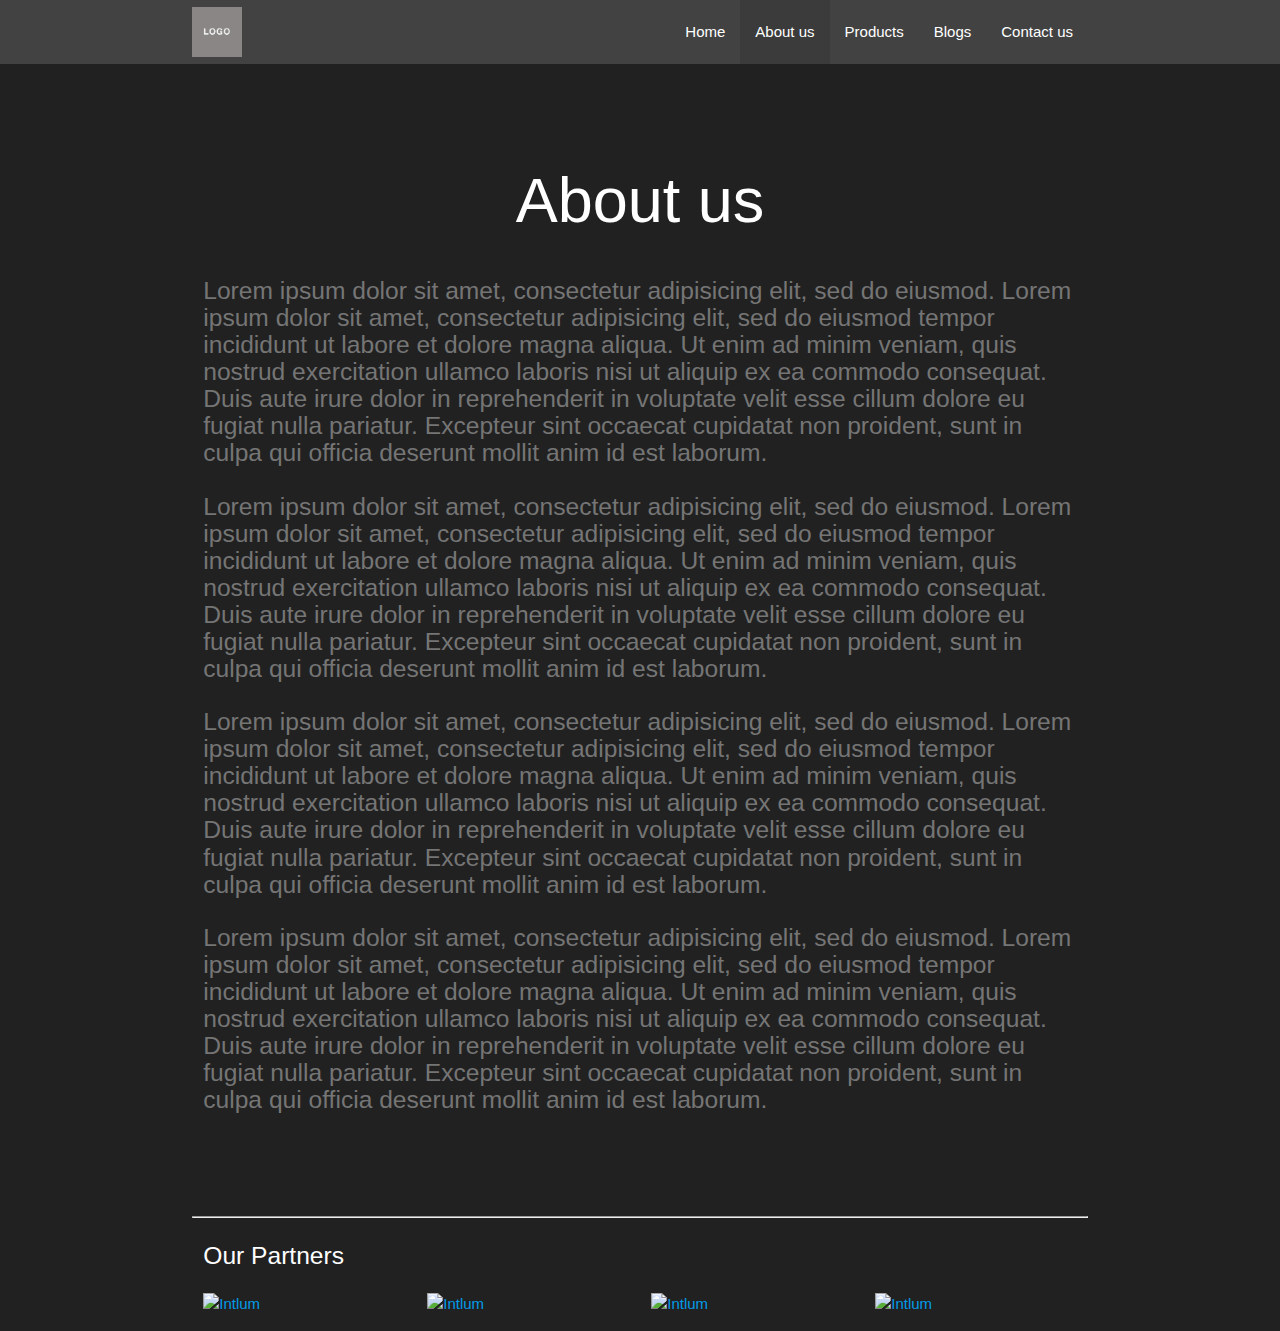
==== about-us.html @ 64373513 "First push" ====
<!DOCTYPE html>
<html lang="en">
  <head>
    <meta http-equiv="Content-Type" content="text/html; charset=UTF-8" />
    <meta
      name="viewport"
      content="width=device-width, initial-scale=1, maximum-scale=1.0"
    />
    <title>Silizium Circuits | About us</title>

    <!-- CSS  -->
    <link
      href="https://fonts.googleapis.com/icon?family=Material+Icons"
      rel="stylesheet"
    />
    <link
      href="css/materialize.min.css"
      type="text/css"
      rel="stylesheet"
      media="screen,projection"
    />
    <link
      href="css/style.css"
      type="text/css"
      rel="stylesheet"
      media="screen,projection"
    />
  </head>
  <body class="grey darken-4">
    <nav class="grey darken-3" role="navigation">
      <div class="nav-wrapper container">
        <a id="logo-container" href="index.html" class="brand-logo">
          <img class="brand-logo-image" src="images/logo.png" alt="Intlum" />
        </a>
        <ul class="right hide-on-med-and-down">
          <li><a href="index.html">Home</a></li>
          <li class="active"><a href="about-us.html">About us</a></li>
          <li><a href="products.html">Products</a></li>
          <li><a href="blogs.html">Blogs</a></li>
          <li><a href="contact-us.html">Contact us</a></li>
        </ul>

        <ul id="nav-mobile" class="sidenav grey darken-3">
          <li><a class=" white-text " href="index.html">Home</a></li>
          <li class="active">
            <a class=" white-text " href="about-us.html">About us</a>
          </li>
          <li><a class=" white-text " href="products.html">Products</a></li>
          <li><a class=" white-text " href="blogs.html">Blogs</a></li>
          <li><a class=" white-text " href="contact-us.html">Contact us</a></li>
        </ul>
        <a href="#" data-target="nav-mobile" class="sidenav-trigger"
          ><i class="material-icons">menu</i></a
        >
      </div>
    </nav>
    <div class="section no-pad-bot grey darken-4" id="index-banner">
      <div class="container">
        <br /><br />
        <h1 class="header center white-text ">About us</h1>
        <div class="row">
          <h5 class="header col s12 light grey-text text-darken-1 left-align">
            Lorem ipsum dolor sit amet, consectetur adipisicing elit, sed do
            eiusmod. Lorem ipsum dolor sit amet, consectetur adipisicing elit,
            sed do eiusmod tempor incididunt ut labore et dolore magna aliqua.
            Ut enim ad minim veniam, quis nostrud exercitation ullamco laboris
            nisi ut aliquip ex ea commodo consequat. Duis aute irure dolor in
            reprehenderit in voluptate velit esse cillum dolore eu fugiat nulla
            pariatur. Excepteur sint occaecat cupidatat non proident, sunt in
            culpa qui officia deserunt mollit anim id est laborum.
          </h5>
          <h5 class="header col s12 light grey-text text-darken-1 left-align">
            Lorem ipsum dolor sit amet, consectetur adipisicing elit, sed do
            eiusmod. Lorem ipsum dolor sit amet, consectetur adipisicing elit,
            sed do eiusmod tempor incididunt ut labore et dolore magna aliqua.
            Ut enim ad minim veniam, quis nostrud exercitation ullamco laboris
            nisi ut aliquip ex ea commodo consequat. Duis aute irure dolor in
            reprehenderit in voluptate velit esse cillum dolore eu fugiat nulla
            pariatur. Excepteur sint occaecat cupidatat non proident, sunt in
            culpa qui officia deserunt mollit anim id est laborum.
          </h5>
          <h5 class="header col s12 light grey-text text-darken-1 left-align">
            Lorem ipsum dolor sit amet, consectetur adipisicing elit, sed do
            eiusmod. Lorem ipsum dolor sit amet, consectetur adipisicing elit,
            sed do eiusmod tempor incididunt ut labore et dolore magna aliqua.
            Ut enim ad minim veniam, quis nostrud exercitation ullamco laboris
            nisi ut aliquip ex ea commodo consequat. Duis aute irure dolor in
            reprehenderit in voluptate velit esse cillum dolore eu fugiat nulla
            pariatur. Excepteur sint occaecat cupidatat non proident, sunt in
            culpa qui officia deserunt mollit anim id est laborum.
          </h5>
          <h5 class="header col s12 light grey-text text-darken-1 left-align">
            Lorem ipsum dolor sit amet, consectetur adipisicing elit, sed do
            eiusmod. Lorem ipsum dolor sit amet, consectetur adipisicing elit,
            sed do eiusmod tempor incididunt ut labore et dolore magna aliqua.
            Ut enim ad minim veniam, quis nostrud exercitation ullamco laboris
            nisi ut aliquip ex ea commodo consequat. Duis aute irure dolor in
            reprehenderit in voluptate velit esse cillum dolore eu fugiat nulla
            pariatur. Excepteur sint occaecat cupidatat non proident, sunt in
            culpa qui officia deserunt mollit anim id est laborum.
          </h5>
        </div>
        <br /><br />
      </div>
    </div>

    <footer class="page-footer grey darken-4">
      <div class="container">
        <hr />
        <div class="row no-margin-bottom">
          <div class="col s12">
            <h5 class="white-text">Our Partners</h5>
          </div>
          <div class="col s6 m3">
            <a
              href="https://www.intlum.com/"
              alt="Intlum"
              target="_blank"
              rel="noopener"
            >
              <img
                class="partner-logo"
                src="https://i.postimg.cc/qvNNYx32/intlum.png"
                alt="Intlum"
              />
            </a>
          </div>
          <div class="col s6 m3">
            <a
              href="https://www.intlum.com/"
              alt="Intlum"
              target="_blank"
              rel="noopener"
            >
              <img
                class="partner-logo"
                src="https://i.postimg.cc/qvNNYx32/intlum.png"
                alt="Intlum"
              />
            </a>
          </div>
          <div class="col s6 m3">
            <a
              href="https://www.intlum.com/"
              alt="Intlum"
              target="_blank"
              rel="noopener"
            >
              <img
                class="partner-logo"
                src="https://i.postimg.cc/qvNNYx32/intlum.png"
                alt="Intlum"
              />
            </a>
          </div>
          <div class="col s6 m3">
            <a
              href="https://www.intlum.com/"
              alt="Intlum"
              target="_blank"
              rel="noopener"
            >
              <img
                class="partner-logo"
                src="https://i.postimg.cc/qvNNYx32/intlum.png"
                alt="Intlum"
              />
            </a>
          </div>
        </div>
      </div>
    </footer>

    <!--  Scripts-->
    <script src="https://code.jquery.com/jquery-2.1.1.min.js"></script>
    <script src="js/materialize.min.js"></script>
    <script src="js/init.js"></script>
  </body>
</html>
---- css/style.css ----
/* Custom Stylesheet */
/**
 * Use this file to override Materialize files so you can update
 * the core Materialize files in the future
 *
 * Made By MaterializeCSS.com
 */

.icon-block {
  padding: 0 15px;
}
.icon-block .material-icons {
  font-size: inherit;
}

.no-margin-bottom {
  margin-bottom: 0;
}

.partner-logo {
  max-width: 150px;
  margin: 15px 0;
}

.brand-logo-image {
  width: 50px;
  margin-top: 7px;
}

.carousel .indicators {
}

.text-reflect,
.text-reflect:before,
.text-reflect:after {
  position: relative;
}

.reflection-text {
}
.reflection-text::before {
  content: "Silizium Circuits";
  top: 95px;
  transform: scale(1, -1);
  backface-visibility: visible;
  z-index: 1;
}
.reflection-text::after {
  content: "";
  display: block;
  top: -10px;
  left: 0;
  width: 100%;
  height: 60px;
  z-index: 2;
}
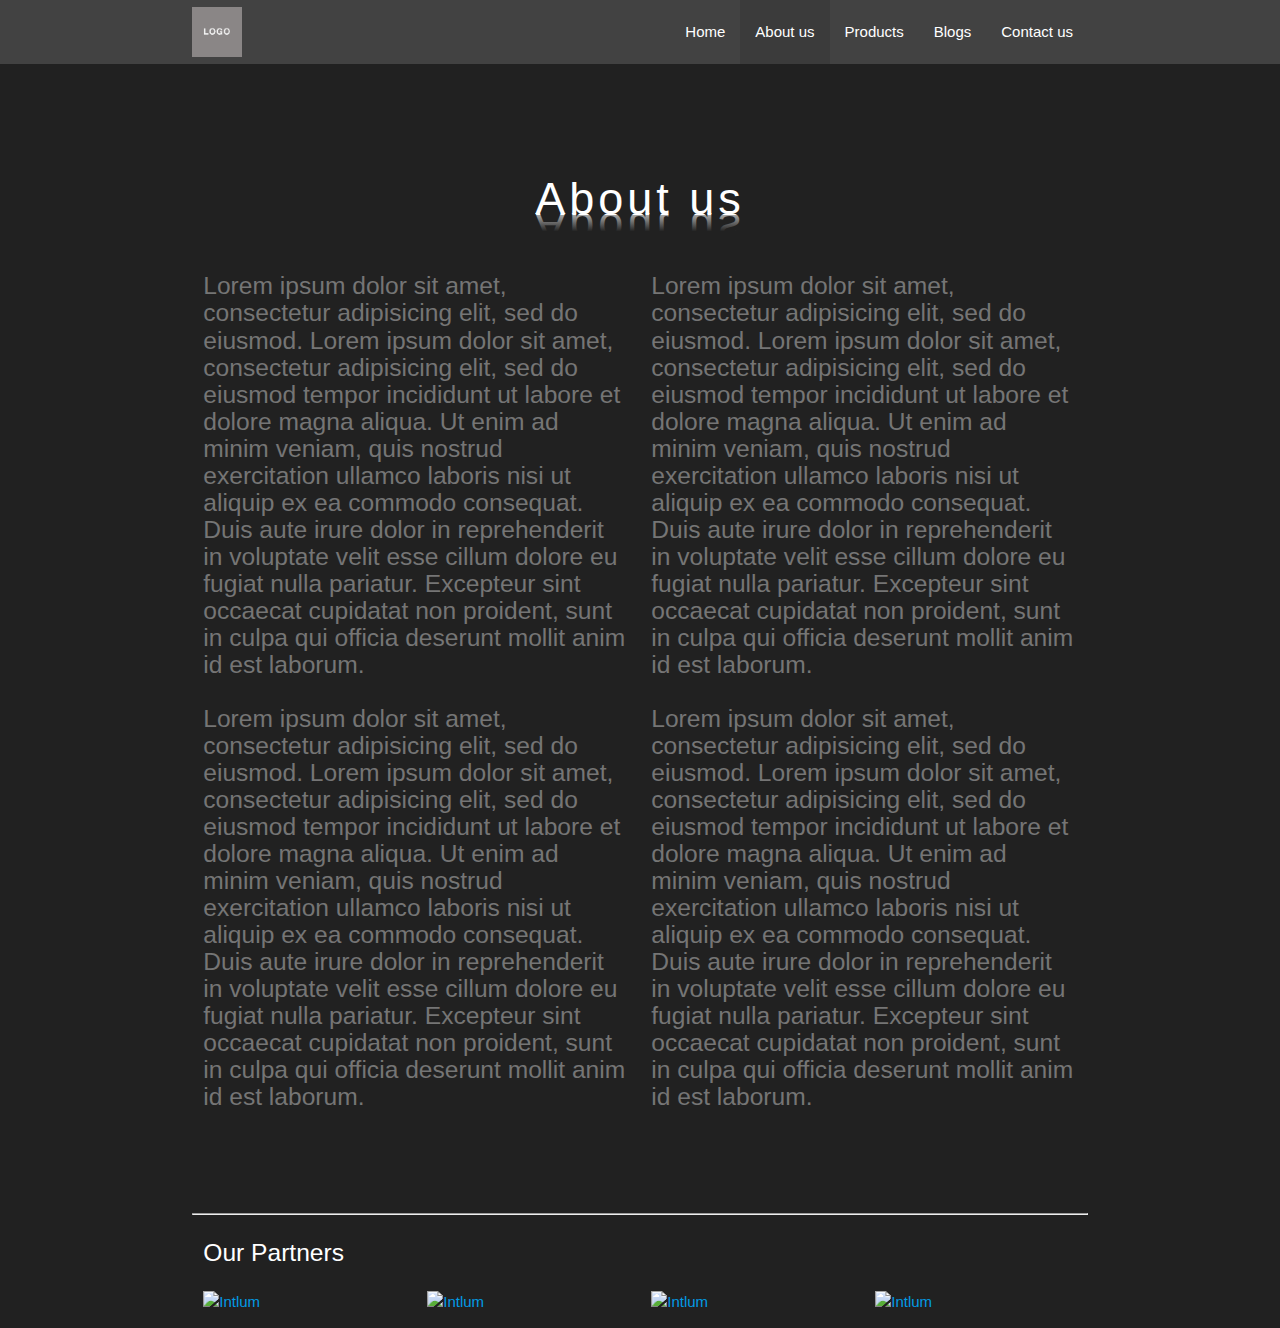
==== commit d3a982cd: "Updated wrt feedback" ====
--- a/about-us.html
+++ b/about-us.html
@@ -57,9 +57,11 @@
     <div class="section no-pad-bot grey darken-4" id="index-banner">
       <div class="container">
         <br /><br />
-        <h1 class="header center white-text ">About us</h1>
+        <h1 class="text-reflect about-us">About us</h1>
         <div class="row">
-          <h5 class="header col s12 light grey-text text-darken-1 left-align">
+          <h5
+            class="header col s12 m6 light grey-text text-darken-1 left-align"
+          >
             Lorem ipsum dolor sit amet, consectetur adipisicing elit, sed do
             eiusmod. Lorem ipsum dolor sit amet, consectetur adipisicing elit,
             sed do eiusmod tempor incididunt ut labore et dolore magna aliqua.
@@ -69,7 +71,9 @@
             pariatur. Excepteur sint occaecat cupidatat non proident, sunt in
             culpa qui officia deserunt mollit anim id est laborum.
           </h5>
-          <h5 class="header col s12 light grey-text text-darken-1 left-align">
+          <h5
+            class="header col s12 m6 light grey-text text-darken-1 left-align"
+          >
             Lorem ipsum dolor sit amet, consectetur adipisicing elit, sed do
             eiusmod. Lorem ipsum dolor sit amet, consectetur adipisicing elit,
             sed do eiusmod tempor incididunt ut labore et dolore magna aliqua.
@@ -79,7 +83,9 @@
             pariatur. Excepteur sint occaecat cupidatat non proident, sunt in
             culpa qui officia deserunt mollit anim id est laborum.
           </h5>
-          <h5 class="header col s12 light grey-text text-darken-1 left-align">
+          <h5
+            class="header col s12 m6 light grey-text text-darken-1 left-align"
+          >
             Lorem ipsum dolor sit amet, consectetur adipisicing elit, sed do
             eiusmod. Lorem ipsum dolor sit amet, consectetur adipisicing elit,
             sed do eiusmod tempor incididunt ut labore et dolore magna aliqua.
@@ -89,7 +95,9 @@
             pariatur. Excepteur sint occaecat cupidatat non proident, sunt in
             culpa qui officia deserunt mollit anim id est laborum.
           </h5>
-          <h5 class="header col s12 light grey-text text-darken-1 left-align">
+          <h5
+            class="header col s12 m6 light grey-text text-darken-1 left-align"
+          >
             Lorem ipsum dolor sit amet, consectetur adipisicing elit, sed do
             eiusmod. Lorem ipsum dolor sit amet, consectetur adipisicing elit,
             sed do eiusmod tempor incididunt ut labore et dolore magna aliqua.
--- a/css/style.css
+++ b/css/style.css
@@ -5,6 +5,15 @@
  *
  * Made By MaterializeCSS.com
  */
+
+body {
+  font-family: "Helvetica Neue", "Arial";
+}
+
+h5,
+a {
+  font-weight: lighter;
+}
 
 .icon-block {
   padding: 0 15px;
@@ -30,27 +39,70 @@
 .carousel .indicators {
 }
 
+/* TEXT-REFLECT CSS */
+
+.text-reflect,
+.text-reflect:before,
+.text-reflect {
+  display: block;
+  margin: 0;
+  padding: 0;
+}
+
 .text-reflect,
 .text-reflect:before,
 .text-reflect:after {
   position: relative;
 }
 
-.reflection-text {
+.text-reflect {
+  display: inline-block;
+  width: 100%;
+  font-family: "Helvetica Neue", "Arial";
+  font-size: 3em;
+  font-weight: 100;
+  text-transform: uppercase;
+  letter-spacing: 4px;
+  text-align: center;
+  color: #fff;
+  text-transform: none;
+  padding: 0;
+  margin: 0;
 }
-.reflection-text::before {
-  content: "Silizium Circuits";
-  top: 95px;
+
+.text-reflect:before {
+  top: 79px;
   transform: scale(1, -1);
   backface-visibility: visible;
   z-index: 1;
 }
-.reflection-text::after {
+.text-reflect.index:before {
+  content: "Silizium Circuits";
+}
+.text-reflect.about-us:before {
+  content: "About us";
+}
+.text-reflect.blogs:before {
+  content: "Ideas";
+}
+.text-reflect.contact-us:before {
+  content: "Contact us";
+}
+.text-reflect.products:before {
+  content: "Products";
+}
+
+.text-reflect:after {
   content: "";
   display: block;
-  top: -10px;
+  top: -8px;
   left: 0;
   width: 100%;
-  height: 60px;
+  height: 33px;
+  background-image: linear-gradient(
+    to bottom,
+    rgba(33, 33, 33, 0.4) 0%,
+    rgba(33, 33, 33, 1) 50%
+  );
   z-index: 2;
 }
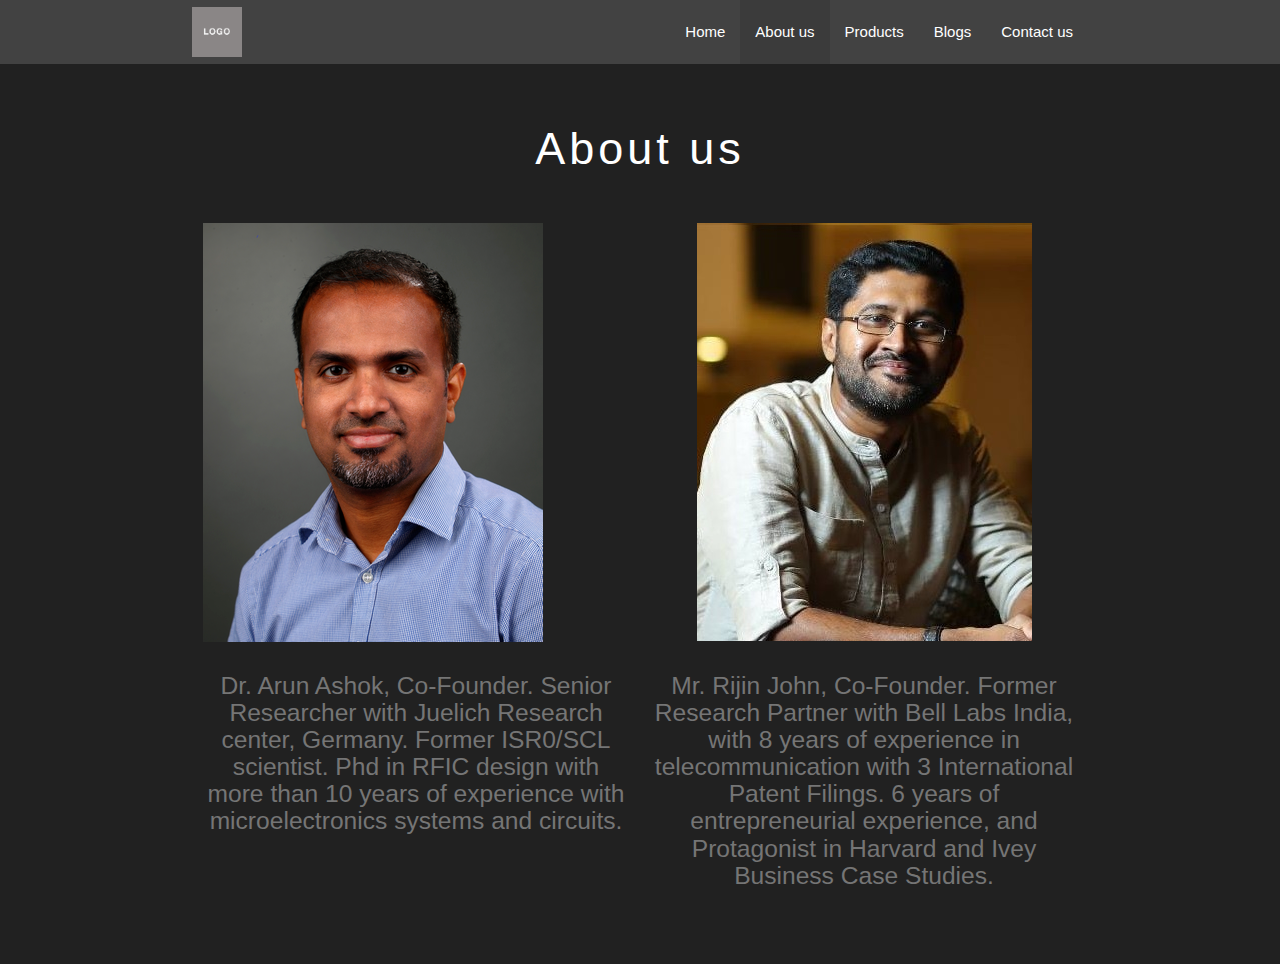
==== commit 92bb78ab: "after some cosmetic changes" ====
--- a/about-us.html
+++ b/about-us.html
@@ -60,58 +60,33 @@
         <h1 class="text-reflect about-us">About us</h1>
         <div class="row">
           <h5
-            class="header col s12 m6 light grey-text text-darken-1 left-align"
+            class="img-box col s12 m6 light grey-text text-darken-1 center-align"
           >
-            Lorem ipsum dolor sit amet, consectetur adipisicing elit, sed do
-            eiusmod. Lorem ipsum dolor sit amet, consectetur adipisicing elit,
-            sed do eiusmod tempor incididunt ut labore et dolore magna aliqua.
-            Ut enim ad minim veniam, quis nostrud exercitation ullamco laboris
-            nisi ut aliquip ex ea commodo consequat. Duis aute irure dolor in
-            reprehenderit in voluptate velit esse cillum dolore eu fugiat nulla
-            pariatur. Excepteur sint occaecat cupidatat non proident, sunt in
-            culpa qui officia deserunt mollit anim id est laborum.
+          <img src="images/slider/ashok_a.png"
+          />
           </h5>
           <h5
-            class="header col s12 m6 light grey-text text-darken-1 left-align"
+            class="header col s12 m6 light grey-text text-darken-1 center-align"
           >
-            Lorem ipsum dolor sit amet, consectetur adipisicing elit, sed do
-            eiusmod. Lorem ipsum dolor sit amet, consectetur adipisicing elit,
-            sed do eiusmod tempor incididunt ut labore et dolore magna aliqua.
-            Ut enim ad minim veniam, quis nostrud exercitation ullamco laboris
-            nisi ut aliquip ex ea commodo consequat. Duis aute irure dolor in
-            reprehenderit in voluptate velit esse cillum dolore eu fugiat nulla
-            pariatur. Excepteur sint occaecat cupidatat non proident, sunt in
-            culpa qui officia deserunt mollit anim id est laborum.
+          <img src="images/slider/rijin.jfif"
+          />
           </h5>
           <h5
-            class="header col s12 m6 light grey-text text-darken-1 left-align"
+            class="header col s12 m6 light grey-text text-darken-1 center-align"
           >
-            Lorem ipsum dolor sit amet, consectetur adipisicing elit, sed do
-            eiusmod. Lorem ipsum dolor sit amet, consectetur adipisicing elit,
-            sed do eiusmod tempor incididunt ut labore et dolore magna aliqua.
-            Ut enim ad minim veniam, quis nostrud exercitation ullamco laboris
-            nisi ut aliquip ex ea commodo consequat. Duis aute irure dolor in
-            reprehenderit in voluptate velit esse cillum dolore eu fugiat nulla
-            pariatur. Excepteur sint occaecat cupidatat non proident, sunt in
-            culpa qui officia deserunt mollit anim id est laborum.
+          Dr. Arun Ashok, Co-Founder. Senior Researcher with Juelich Research center, Germany.
+          Former ISR0/SCL scientist. Phd in RFIC design with more than 10 years of experience with microelectronics systems and circuits.
           </h5>
           <h5
-            class="header col s12 m6 light grey-text text-darken-1 left-align"
+            class="header col s12 m6 light grey-text text-darken-1 center-align"
           >
-            Lorem ipsum dolor sit amet, consectetur adipisicing elit, sed do
-            eiusmod. Lorem ipsum dolor sit amet, consectetur adipisicing elit,
-            sed do eiusmod tempor incididunt ut labore et dolore magna aliqua.
-            Ut enim ad minim veniam, quis nostrud exercitation ullamco laboris
-            nisi ut aliquip ex ea commodo consequat. Duis aute irure dolor in
-            reprehenderit in voluptate velit esse cillum dolore eu fugiat nulla
-            pariatur. Excepteur sint occaecat cupidatat non proident, sunt in
-            culpa qui officia deserunt mollit anim id est laborum.
-          </h5>
+          Mr. Rijin John, Co-Founder. Former Research Partner with Bell Labs India, with 8 years of experience in telecommunication with 3 International Patent Filings. 6 years of entrepreneurial experience, and Protagonist in Harvard and Ivey Business Case Studies.
+        </h5>
         </div>
         <br /><br />
       </div>
     </div>
-
+<!--
     <footer class="page-footer grey darken-4">
       <div class="container">
         <hr />
@@ -178,7 +153,7 @@
         </div>
       </div>
     </footer>
-
+-->
     <!--  Scripts-->
     <script src="https://code.jquery.com/jquery-2.1.1.min.js"></script>
     <script src="js/materialize.min.js"></script>
--- a/css/style.css
+++ b/css/style.css
@@ -7,7 +7,7 @@
  */
 
 body {
-  font-family: "Helvetica Neue", "Arial";
+  font-family: "Noticia text" "Helvetica Neue", "Arial";
 }
 
 h5,
@@ -44,7 +44,7 @@
 .text-reflect,
 .text-reflect:before,
 .text-reflect {
-  display: block;
+  display: none;
   margin: 0;
   padding: 0;
 }
@@ -58,7 +58,7 @@
 .text-reflect {
   display: inline-block;
   width: 100%;
-  font-family: "Helvetica Neue", "Arial";
+  font-family: "Noticia Text ""Helvetica Neue", "Arial";
   font-size: 3em;
   font-weight: 100;
   text-transform: uppercase;
@@ -69,6 +69,23 @@
   padding: 0;
   margin: 0;
 }
+
+.text-reflect-left {
+  display: inline-block;
+  width: 100%;
+  font-family: "Noticia Text ""Helvetica Neue", "Arial";
+  font-size: 3em;
+  font-weight: 100;
+  text-transform: uppercase;
+  letter-spacing: 2px;
+  text-align: left;
+  color: #fff;
+  color: #5960B7 ;
+  text-transform: none;
+  padding: 0;
+  margin: 0;
+}
+
 
 .text-reflect:before {
   top: 79px;
@@ -81,12 +98,14 @@
 }
 .text-reflect.about-us:before {
   content: "About us";
+
 }
 .text-reflect.blogs:before {
   content: "Ideas";
 }
 .text-reflect.contact-us:before {
   content: "Contact us";
+
 }
 .text-reflect.products:before {
   content: "Products";
@@ -106,3 +125,6 @@
   );
   z-index: 2;
 }
+.img-box img{
+        display: block;
+}
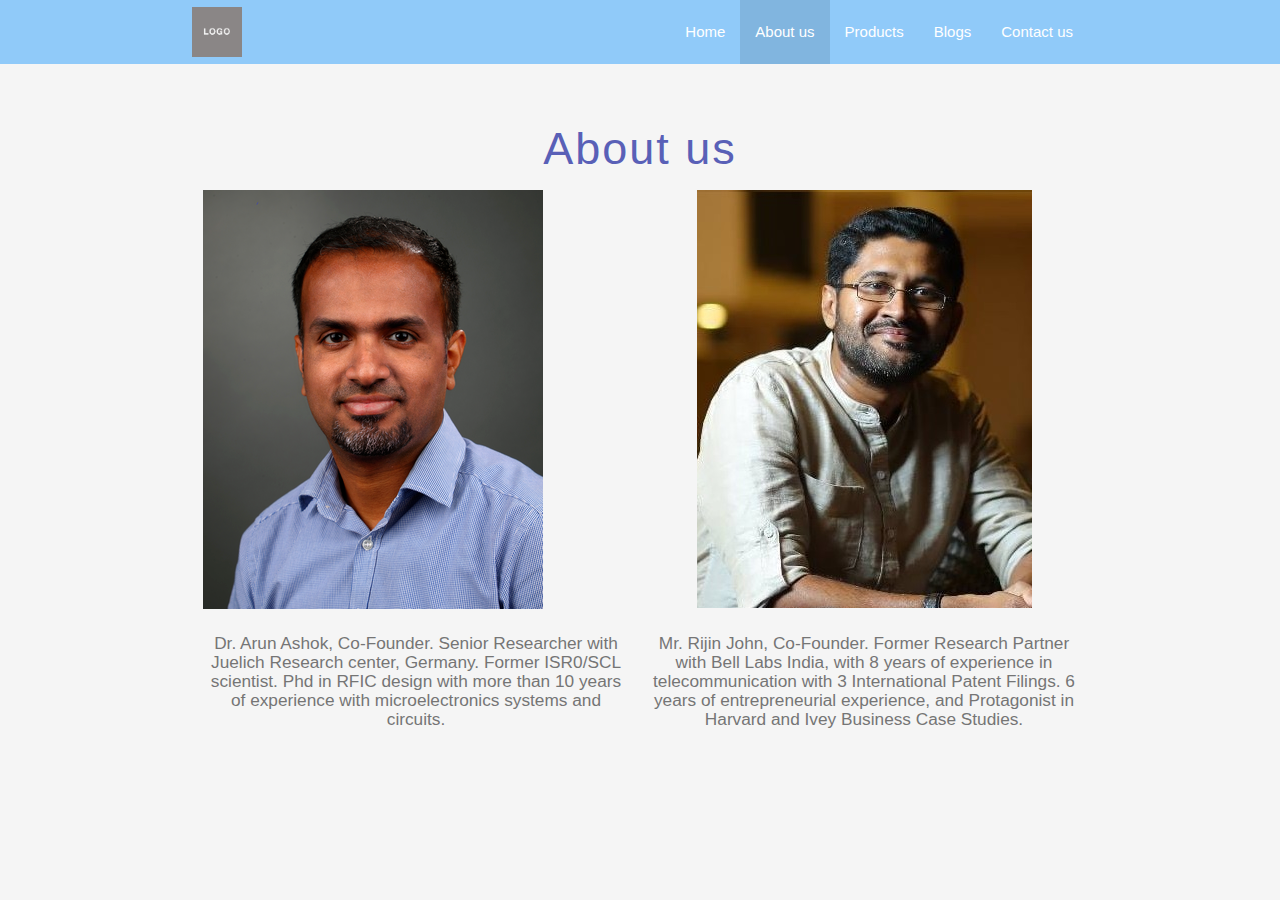
==== commit 31330b5c: "more tries :)" ====
--- a/about-us.html
+++ b/about-us.html
@@ -26,8 +26,8 @@
       media="screen,projection"
     />
   </head>
-  <body class="grey darken-4">
-    <nav class="grey darken-3" role="navigation">
+  <body class="grey lighten-4">
+    <nav class="blue lighten-3" role="navigation">
       <div class="nav-wrapper container">
         <a id="logo-container" href="index.html" class="brand-logo">
           <img class="brand-logo-image" src="images/logo.png" alt="Intlum" />
@@ -40,7 +40,7 @@
           <li><a href="contact-us.html">Contact us</a></li>
         </ul>
 
-        <ul id="nav-mobile" class="sidenav grey darken-3">
+        <ul id="nav-mobile" class="sidenav blue lighten-3">
           <li><a class=" white-text " href="index.html">Home</a></li>
           <li class="active">
             <a class=" white-text " href="about-us.html">About us</a>
@@ -54,10 +54,10 @@
         >
       </div>
     </nav>
-    <div class="section no-pad-bot grey darken-4" id="index-banner">
+    <div class="section no-pad-bot grey lighten-4" id="index-banner">
       <div class="container">
         <br /><br />
-        <h1 class="text-reflect about-us">About us</h1>
+        <h1 class="text-reflect-center about-us">About us</h1>
         <div class="row">
           <h5
             class="img-box col s12 m6 light grey-text text-darken-1 center-align"
@@ -71,23 +71,23 @@
           <img src="images/slider/rijin.jfif"
           />
           </h5>
-          <h5
+          <h6
             class="header col s12 m6 light grey-text text-darken-1 center-align"
           >
           Dr. Arun Ashok, Co-Founder. Senior Researcher with Juelich Research center, Germany.
           Former ISR0/SCL scientist. Phd in RFIC design with more than 10 years of experience with microelectronics systems and circuits.
-          </h5>
-          <h5
+        </h6>
+          <h6
             class="header col s12 m6 light grey-text text-darken-1 center-align"
           >
           Mr. Rijin John, Co-Founder. Former Research Partner with Bell Labs India, with 8 years of experience in telecommunication with 3 International Patent Filings. 6 years of entrepreneurial experience, and Protagonist in Harvard and Ivey Business Case Studies.
-        </h5>
+        </h6>
         </div>
         <br /><br />
       </div>
     </div>
 <!--
-    <footer class="page-footer grey darken-4">
+    <footer class="page-footer blue lighten-4">
       <div class="container">
         <hr />
         <div class="row no-margin-bottom">
--- a/css/style.css
+++ b/css/style.css
@@ -75,7 +75,7 @@
   width: 100%;
   font-family: "Noticia Text ""Helvetica Neue", "Arial";
   font-size: 3em;
-  font-weight: 100;
+  font-weight: 200;
   text-transform: uppercase;
   letter-spacing: 2px;
   text-align: left;
@@ -86,6 +86,21 @@
   margin: 0;
 }
 
+.text-reflect-center {
+  display: inline-block;
+  width: 100%;
+  font-family: "Noticia Text ""Helvetica Neue", "Arial";
+  font-size: 3em;
+  font-weight: 200;
+  text-transform: uppercase;
+  letter-spacing: 2px;
+  text-align: center;
+  color: #fff;
+  color: #5960B7 ;
+  text-transform: none;
+  padding: 0;
+  margin: 0;
+}
 
 .text-reflect:before {
   top: 79px;
